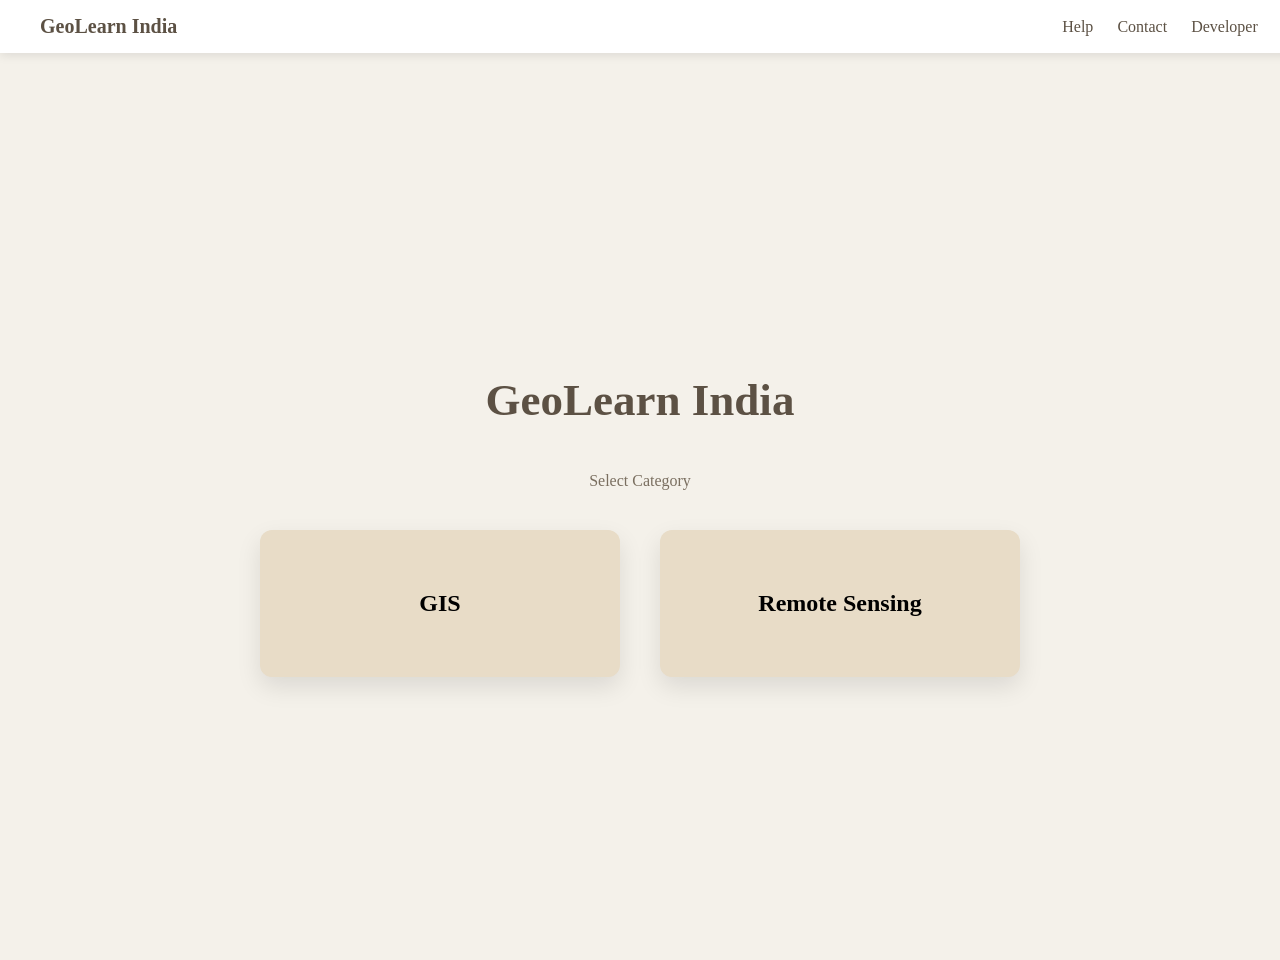
==== index.html @ 6e09a39e "Update index.html" ====
<!DOCTYPE html>
<html lang="en">
<head>
<meta charset="UTF-8">
<meta name="viewport" content="width=device-width, initial-scale=1.0">
<title>GeoLearn India</title>

<style>

body{
margin:0;
font-family:Segoe UI;
background:#f4f1ea;
overflow-x:hidden;
}

/* NAVBAR */
.navbar{
display:flex;
justify-content:space-between;
align-items:center;
padding:15px 40px;
background:white;
box-shadow:0 2px 10px rgba(0,0,0,0.1);
position:fixed;
width:100%;
top:0;
z-index:1000;
}

.logo{
font-weight:bold;
font-size:20px;
color:#5c5144;
}

.nav-links span{
margin-left:20px;
cursor:pointer;
color:#5c5144;
font-weight:500;
}

.nav-links span:hover{
color:#0077b6;
}

/* HOME */
.popup{
height:100vh;
display:flex;
flex-direction:column;
justify-content:center;
align-items:center;
text-align:center;
animation:fadeIn 0.6s ease;
margin-top:60px;
}

.popup h1{
font-size:45px;
color:#5c5144;
}

.popup p{
color:#7a6f60;
margin-bottom:40px;
}

/* CARDS */
.card-container{
display:flex;
gap:40px;
flex-wrap:wrap;
justify-content:center;
}

.card{
background:#e8dcc7;
padding:40px;
border-radius:12px;
width:280px;
cursor:pointer;
transition:0.4s;
box-shadow:0 10px 25px rgba(0,0,0,0.1);
}

.card:hover{
transform:translateY(-10px) scale(1.05);
}

/* CONTENT */
.content{
display:none;
text-align:center;
padding-top:120px;
}

/* MENU */
.menu{
display:flex;
justify-content:center;
gap:40px;
margin-top:60px;
flex-wrap:wrap;
}

.menu-item{
background:#e8dcc7;
padding:30px 50px;
border-radius:12px;
cursor:pointer;
font-size:20px;
min-width:220px;
text-align:center;
box-shadow:0 8px 20px rgba(0,0,0,0.1);
transition:0.3s;
}

.menu-item:hover{
background:#d6c6a5;
transform:translateY(-8px);
}

/* BACK BUTTON */
.back{
margin-top:70px;
padding:12px 25px;
background:#5c5144;
color:white;
border:none;
border-radius:8px;
cursor:pointer;
}

@keyframes fadeIn{
from{opacity:0;transform:translateY(20px);}
to{opacity:1;transform:translateY(0);}
}

/* MOBILE */
@media(max-width:768px){
.card{width:90%;}
.menu-item{width:90%;}
}

</style>
</head>

<body>

<!-- 🔥 NAVBAR -->
<div class="navbar">
<div class="logo">GeoLearn India</div>

<div class="nav-links">
<span onclick="openHelp()">Help</span>
<span onclick="openContact()">Contact</span>
<span onclick="openDeveloper()">Developer</span>
<span onclick="sendEmail()">Email</span>
</div>
</div>

<!-- HOME -->
<div class="popup" id="home">

<h1>GeoLearn India</h1>
<p>Select Category</p>

<div class="card-container">
<div class="card" onclick="openGIS()"><h2>GIS</h2></div>
<div class="card" onclick="openRS()"><h2>Remote Sensing</h2></div>
</div>

</div>

<!-- GIS -->
<div id="gis" class="content">
<h2>GIS Section</h2>

<div class="menu">
<div class="menu-item" onclick="location.href='gis-terminologies.html'">Terminologies</div>
<div class="menu-item" onclick="location.href='gis-practicals.html'">Practicals</div>
<div class="menu-item" onclick="location.href='gis-code.html'">Code</div>
</div>

<button onclick="goBack()" class="back">Back</button>
</div>

<!-- RS -->
<div id="rs" class="content">
<h2>Remote Sensing</h2>

<div class="menu">
<div class="menu-item">Terminologies</div>
<div class="menu-item">Practicals</div>
<div class="menu-item">Code</div>
</div>

<button onclick="goBack()" class="back">Back</button>
</div>

<script>

/* NAVBAR FUNCTIONS */
function openHelp(){
alert("Help Section Coming Soon!");
}

function openContact(){
alert("Contact: geolearnindia@gmail.com");
}

function openDeveloper(){
alert("Developer: Lakshay Dhankhar 🚀");
}

function sendEmail(){
window.location.href="mailto:geolearnindia@gmail.com";
}

/* PAGE NAVIGATION */
function openGIS(){
history.pushState({page:"gis"}, "", "");
fadeOut("home");
setTimeout(()=>{document.getElementById("gis").style.display="block";},300);
}

function openRS(){
history.pushState({page:"rs"}, "", "");
fadeOut("home");
setTimeout(()=>{document.getElementById("rs").style.display="block";},300);
}

function goBack(){
document.getElementById("home").style.display="flex";
document.getElementById("gis").style.display="none";
document.getElementById("rs").style.display="none";
}

window.onpopstate=function(){
goBack();
};

function fadeOut(id){
let el=document.getElementById(id);
el.style.opacity="0";
setTimeout(()=>{el.style.display="none";el.style.opacity="1";},300);
}

</script>

</body>
</html>
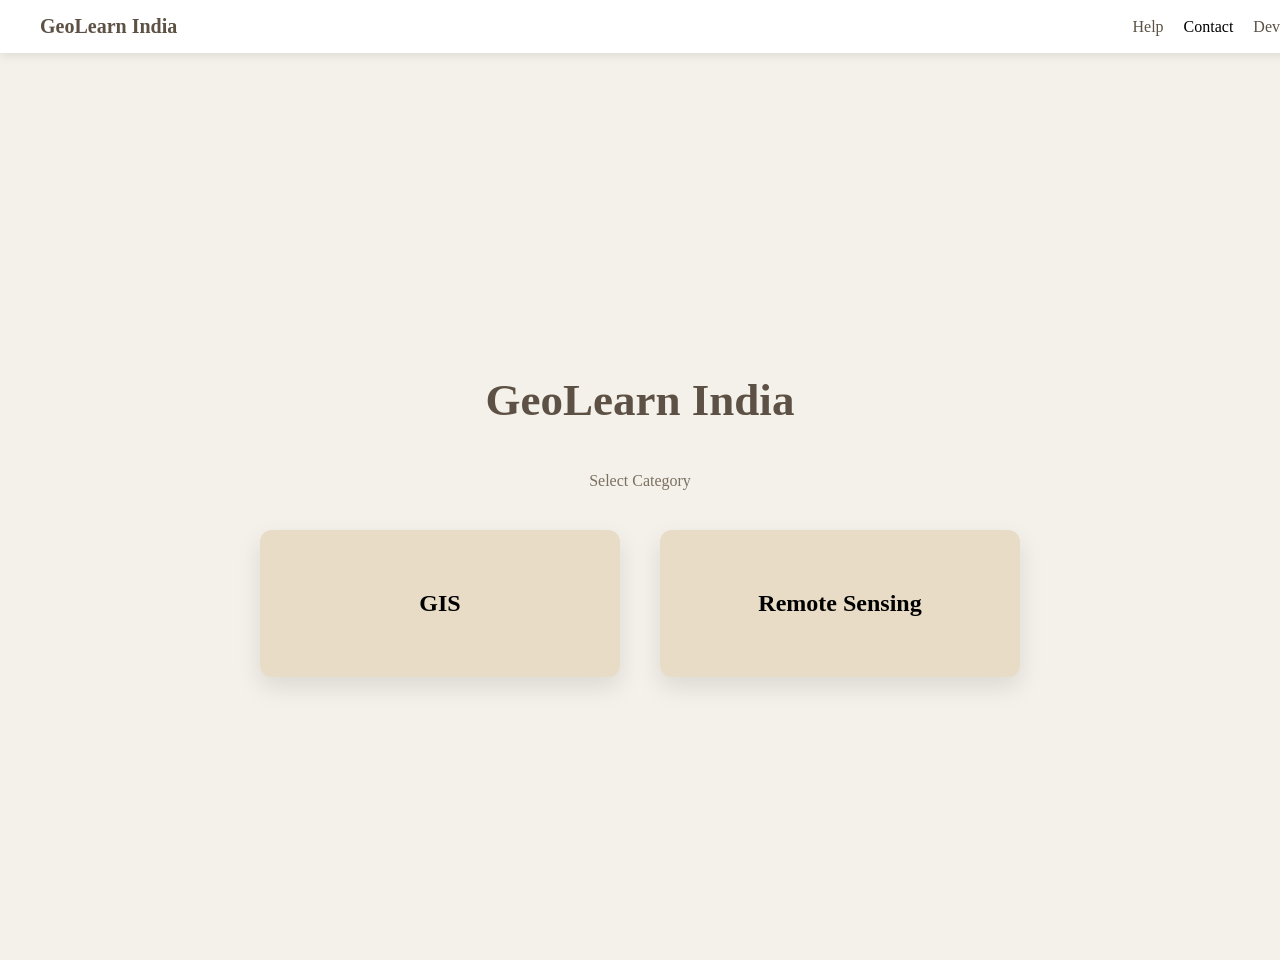
==== commit b97a1f9f: "Update index.html" ====
--- a/index.html
+++ b/index.html
@@ -34,6 +34,12 @@
 color:#5c5144;
 }
 
+/* NAV LINKS */
+.nav-links{
+display:flex;
+align-items:center;
+}
+
 .nav-links span{
 margin-left:20px;
 cursor:pointer;
@@ -43,6 +49,42 @@
 
 .nav-links span:hover{
 color:#0077b6;
+}
+
+/* 🔥 CONTACT DROPDOWN */
+.contact-box{
+position:relative;
+margin-left:20px;
+cursor:pointer;
+}
+
+.contact-dropdown{
+display:none;
+position:absolute;
+top:30px;
+right:0;
+background:white;
+padding:10px;
+border-radius:8px;
+box-shadow:0 5px 15px rgba(0,0,0,0.2);
+min-width:230px;
+}
+
+.contact-dropdown a{
+display:block;
+text-decoration:none;
+color:#333;
+padding:8px;
+border-radius:5px;
+}
+
+.contact-dropdown a:hover{
+background:#f4f1ea;
+}
+
+/* SHOW ON HOVER */
+.contact-box:hover .contact-dropdown{
+display:block;
 }
 
 /* HOME */
@@ -53,7 +95,6 @@
 justify-content:center;
 align-items:center;
 text-align:center;
-animation:fadeIn 0.6s ease;
 margin-top:60px;
 }
 
@@ -112,17 +153,13 @@
 cursor:pointer;
 font-size:20px;
 min-width:220px;
-text-align:center;
-box-shadow:0 8px 20px rgba(0,0,0,0.1);
-transition:0.3s;
 }
 
 .menu-item:hover{
 background:#d6c6a5;
-transform:translateY(-8px);
-}
-
-/* BACK BUTTON */
+}
+
+/* BACK */
 .back{
 margin-top:70px;
 padding:12px 25px;
@@ -133,11 +170,6 @@
 cursor:pointer;
 }
 
-@keyframes fadeIn{
-from{opacity:0;transform:translateY(20px);}
-to{opacity:1;transform:translateY(0);}
-}
-
 /* MOBILE */
 @media(max-width:768px){
 .card{width:90%;}
@@ -149,21 +181,30 @@
 
 <body>
 
-<!-- 🔥 NAVBAR -->
+<!-- NAVBAR -->
 <div class="navbar">
 <div class="logo">GeoLearn India</div>
 
 <div class="nav-links">
+
 <span onclick="openHelp()">Help</span>
-<span onclick="openContact()">Contact</span>
+
+<div class="contact-box">
+Contact
+<div class="contact-dropdown">
+<a href="tel:8222092403">📞 Lakshay: 8222092403</a>
+<a href="tel:9306423943">📞 Paras: 9306423943</a>
+<a href="mailto:Lakshaydhankhar8@gmail.com">📧 Email</a>
+</div>
+</div>
+
 <span onclick="openDeveloper()">Developer</span>
-<span onclick="sendEmail()">Email</span>
+
 </div>
 </div>
 
 <!-- HOME -->
 <div class="popup" id="home">
-
 <h1>GeoLearn India</h1>
 <p>Select Category</p>
 
@@ -171,7 +212,6 @@
 <div class="card" onclick="openGIS()"><h2>GIS</h2></div>
 <div class="card" onclick="openRS()"><h2>Remote Sensing</h2></div>
 </div>
-
 </div>
 
 <!-- GIS -->
@@ -202,34 +242,22 @@
 
 <script>
 
-/* NAVBAR FUNCTIONS */
 function openHelp(){
 alert("Help Section Coming Soon!");
 }
 
-function openContact(){
-alert("Contact: geolearnindia@gmail.com");
-}
-
 function openDeveloper(){
 alert("Developer: Lakshay Dhankhar 🚀");
 }
 
-function sendEmail(){
-window.location.href="mailto:geolearnindia@gmail.com";
-}
-
-/* PAGE NAVIGATION */
 function openGIS(){
-history.pushState({page:"gis"}, "", "");
-fadeOut("home");
-setTimeout(()=>{document.getElementById("gis").style.display="block";},300);
+document.getElementById("home").style.display="none";
+document.getElementById("gis").style.display="block";
 }
 
 function openRS(){
-history.pushState({page:"rs"}, "", "");
-fadeOut("home");
-setTimeout(()=>{document.getElementById("rs").style.display="block";},300);
+document.getElementById("home").style.display="none";
+document.getElementById("rs").style.display="block";
 }
 
 function goBack(){
@@ -238,16 +266,6 @@
 document.getElementById("rs").style.display="none";
 }
 
-window.onpopstate=function(){
-goBack();
-};
-
-function fadeOut(id){
-let el=document.getElementById(id);
-el.style.opacity="0";
-setTimeout(()=>{el.style.display="none";el.style.opacity="1";},300);
-}
-
 </script>
 
 </body>
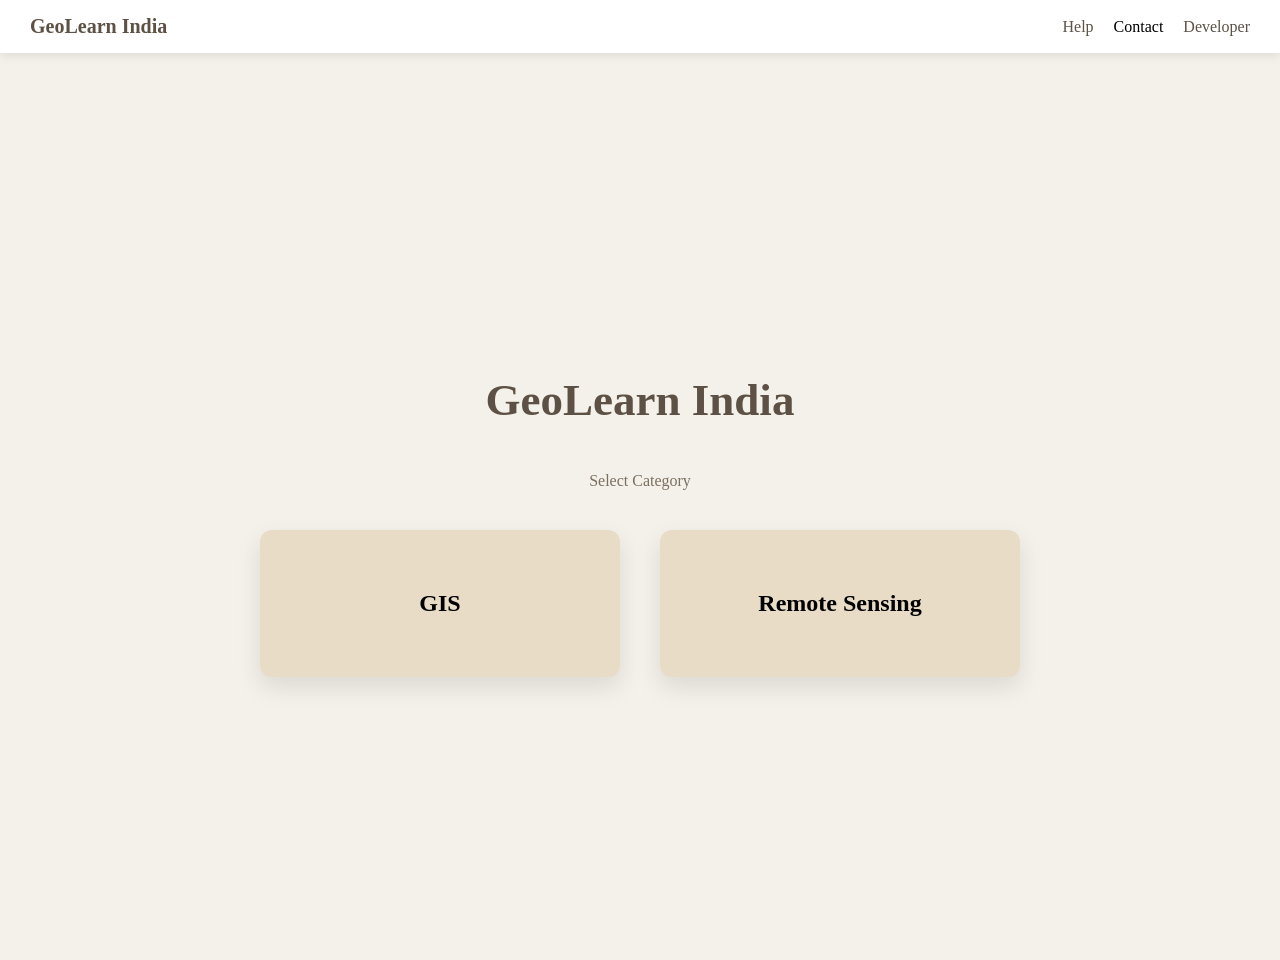
==== commit 5bba2c96: "Update index.html" ====
--- a/index.html
+++ b/index.html
@@ -19,15 +19,16 @@
 display:flex;
 justify-content:space-between;
 align-items:center;
-padding:15px 40px;
+padding:15px 30px;
 background:white;
 box-shadow:0 2px 10px rgba(0,0,0,0.1);
 position:fixed;
 width:100%;
 top:0;
+left:0;
 z-index:1000;
-}
-
+box-sizing:border-box;
+}
 .logo{
 font-weight:bold;
 font-size:20px;
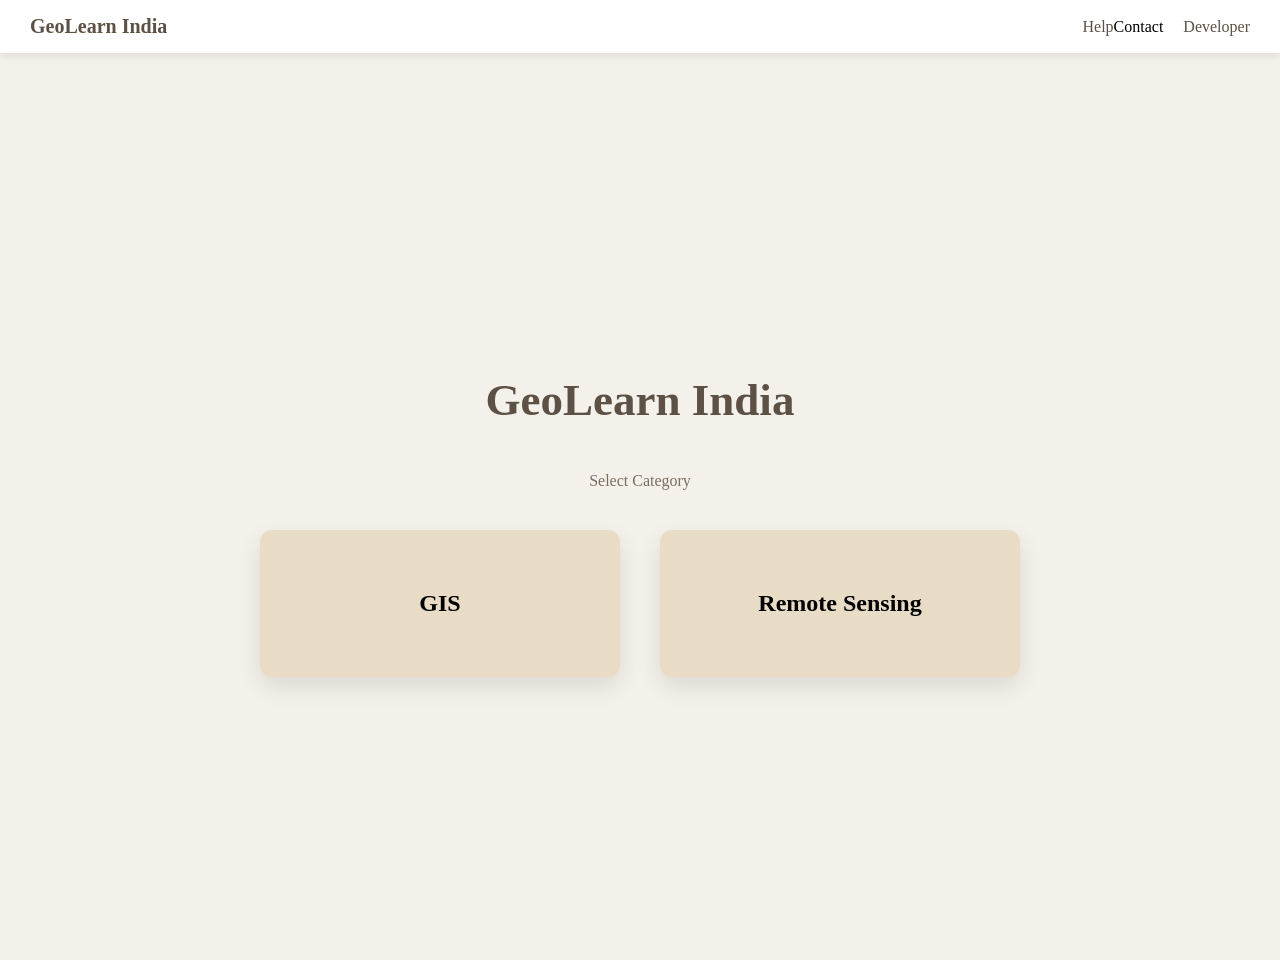
==== commit b2dfd78a: "Update index.html" ====
--- a/index.html
+++ b/index.html
@@ -55,20 +55,19 @@
 /* 🔥 CONTACT DROPDOWN */
 .contact-box{
 position:relative;
-margin-left:20px;
 cursor:pointer;
 }
 
 .contact-dropdown{
 display:none;
 position:absolute;
-top:30px;
+top:35px;
 right:0;
 background:white;
 padding:10px;
 border-radius:8px;
 box-shadow:0 5px 15px rgba(0,0,0,0.2);
-min-width:230px;
+min-width:220px;
 }
 
 .contact-dropdown a{
@@ -77,6 +76,14 @@
 color:#333;
 padding:8px;
 border-radius:5px;
+}
+
+.contact-dropdown a:hover{
+background:#f4f1ea;
+}
+
+.contact-box:hover .contact-dropdown{
+display:block;
 }
 
 .contact-dropdown a:hover{
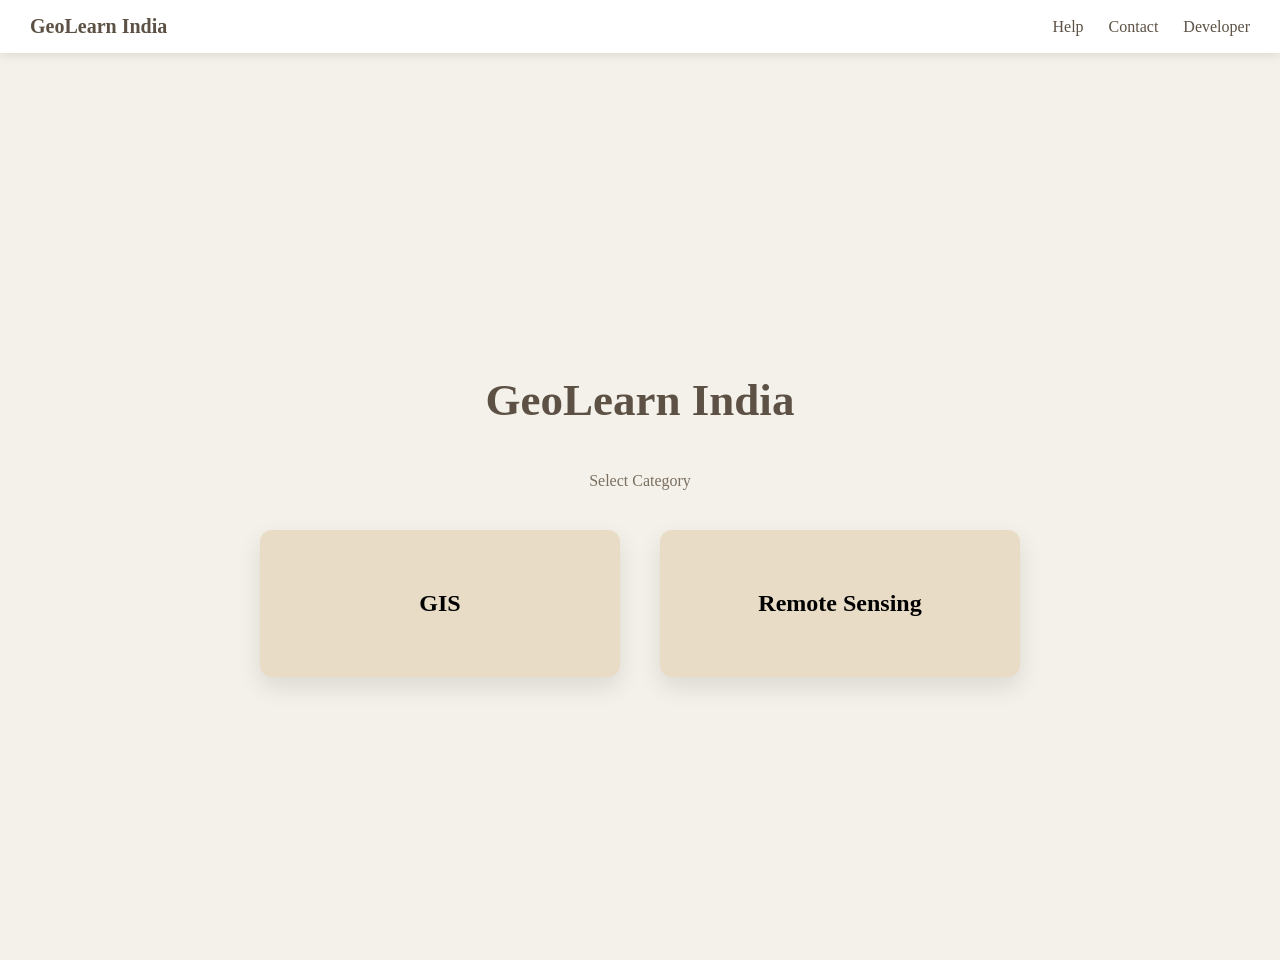
==== commit 8d5290f3: "Update index.html" ====
--- a/index.html
+++ b/index.html
@@ -29,6 +29,7 @@
 z-index:1000;
 box-sizing:border-box;
 }
+
 .logo{
 font-weight:bold;
 font-size:20px;
@@ -39,10 +40,11 @@
 .nav-links{
 display:flex;
 align-items:center;
-}
-
+gap:25px;   /* 🔥 FIX spacing */
+}
+
+/* NORMAL LINKS */
 .nav-links span{
-margin-left:20px;
 cursor:pointer;
 color:#5c5144;
 font-weight:500;
@@ -52,12 +54,15 @@
 color:#0077b6;
 }
 
-/* 🔥 CONTACT DROPDOWN */
+/* 🔥 CONTACT BOX FIX */
 .contact-box{
 position:relative;
 cursor:pointer;
-}
-
+color:#5c5144;
+font-weight:500;
+}
+
+/* DROPDOWN */
 .contact-dropdown{
 display:none;
 position:absolute;
@@ -70,20 +75,13 @@
 min-width:220px;
 }
 
+/* LINKS */
 .contact-dropdown a{
 display:block;
 text-decoration:none;
 color:#333;
 padding:8px;
 border-radius:5px;
-}
-
-.contact-dropdown a:hover{
-background:#f4f1ea;
-}
-
-.contact-box:hover .contact-dropdown{
-display:block;
 }
 
 .contact-dropdown a:hover{
@@ -197,6 +195,7 @@
 
 <span onclick="openHelp()">Help</span>
 
+<!-- 🔥 CONTACT -->
 <div class="contact-box">
 Contact
 <div class="contact-dropdown">
